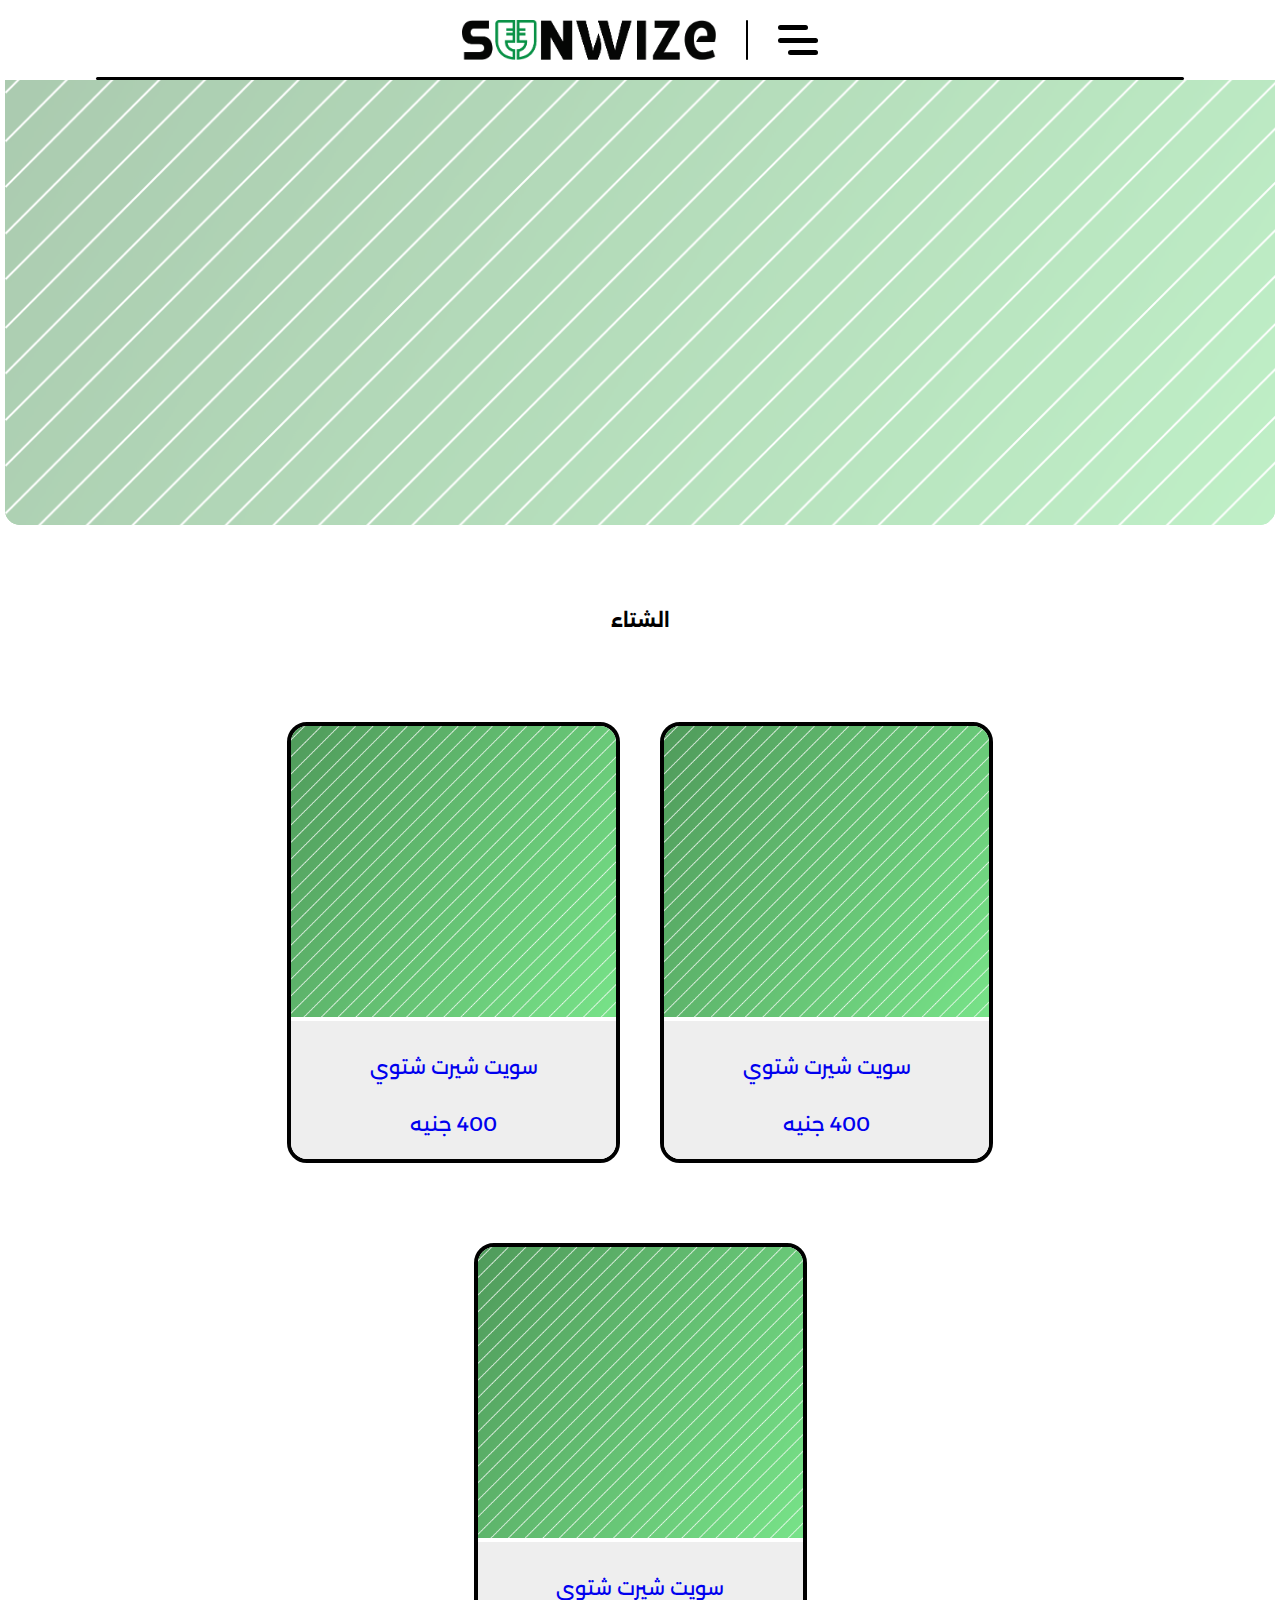
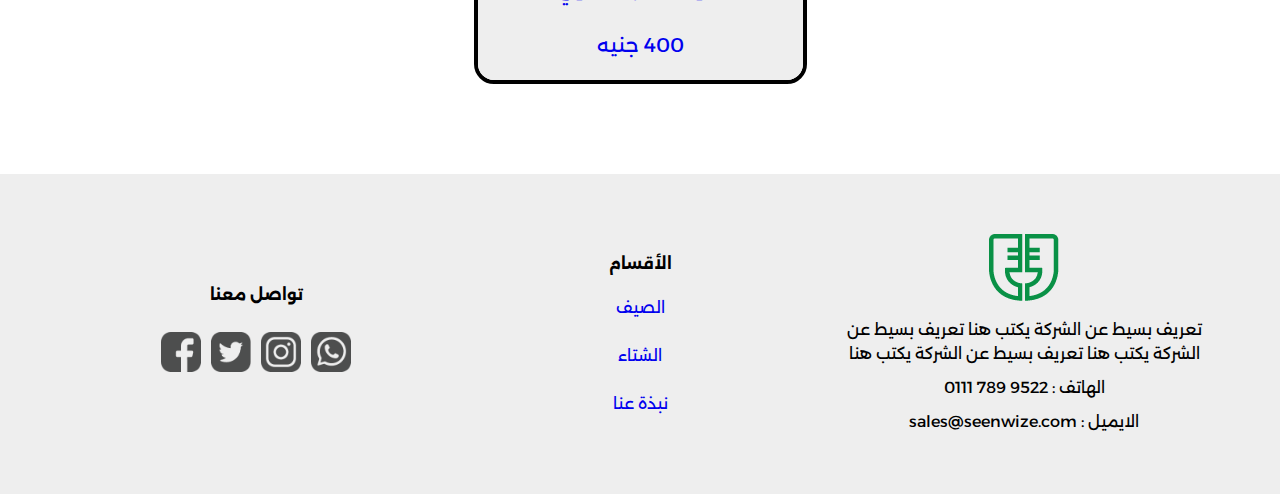
==== index.html @ b09ba925 "Add files via upload" ====
<!DOCTYPE html>
<html lang="en">
<head>
    <meta charset="UTF-8">
    <meta http-equiv="X-UA-Compatible" content="IE=edge">
    <meta name="viewport" content="width=device-width, initial-scale=1.0">
    <title>SeenWize</title>

<!-- google font - Alexandria -->
  <link rel="preconnect" href="https://fonts.googleapis.com">
  <link rel="preconnect" href="https://fonts.gstatic.com" crossorigin>
  <link href="https://fonts.googleapis.com/css2?family=Alexandria:wght@100;200;300;400;500;600;700;800;900&display=swap" rel="stylesheet">

<!-- font-awesome -->
    <link rel="stylesheet" href="css/all.min.css">
<!-- normalize -->
    <link rel="stylesheet" href="css/normalize.css">
<!-- my-framework -->
    <link rel="stylesheet" href="css/3amr.css">
<!-- my main style -->
    <link rel="stylesheet" href="sass/main.css">

</head>
<body dir="rtl">
  <header>
    <div class="container">

      <div class="firstLine">

        <div class="ham sel ected" id="ham">
          <span></span>
          <span></span>
          <span></span>
        </div>
        
        <div class="separatore"></div>
        
        <a href="#" class="logo">
          <img src="img/logo.png" alt="Logo">
        </a>

      </div>
      
      <nav>

        <ul class="" id="navUl">
          <li><a class="active" href="#" >الشتاء</a></li>
          <li><a class="" href="#" >الصيف</a></li>
          <li><a class="" href="#" >نبذة عنا</a></li>
          <li><a class="" href="#" >إتصل بنا</a></li>
        </ul>
      </nav>
      
    </div>
  </header>




  <main class="">


    <div class="overlay "></div>


  </main>




  <section class="disN on ">
    <div class="container">
      <h3 class=" b d">الشتاء</h3>

      <div class="cardsCont">
        
<!-- card -->
        <div class="card">
          <a href="#">

            <img src="img/BG.png" alt="">

            <div class="cardInfo">
              <p class="productTitle">سويت شيرت شتوي</p>
  
              <p class="price">400 جنيه</p>
            </div>


          </a>
        </div>

<!-- card -->
        <div class="card">
          <a href="#">

            <img src="img/BG.png" alt="">

            <div class="cardInfo">
              <p class="productTitle">سويت شيرت شتوي</p>
  
              <p class="price">400 جنيه</p>
            </div>


          </a>
        </div>

<!-- card -->
        <div class="card">
          <a href="#">

            <img src="img/BG.png" alt="">

            <div class="cardInfo">
              <p class="productTitle">سويت شيرت شتوي</p>
  
              <p class="price">400 جنيه</p>
            </div>


          </a>
        </div>


      </div>


    </div>
  </section>




  <footer>
    <div >
      <p>
        <img class="logoIcon" src="img/logoIcon.png" alt="logoIcon">
      </p>
      <p class="info">تعريف بسيط عن الشركة يكتب هنا تعريف بسيط عن الشركة يكتب هنا تعريف بسيط عن الشركة يكتب هنا</p>
      <p>الهاتف : <span dir="ltr">0111 789 9522</span></p>
      <p>الايميل : <span dir="ltr">sales@seenwize.com</span></p>
    </div>

    <div >
      <h4 class="sec">الأقسام</h4>
      <ul>
        <li><a href="#">الصيف</a></li><br>
        <li><a href="#">الشتاء</a></li><br>
        <li><a href="#">نبذة عنا</a></li>
      </ul>
    </div>

    <div class="social">
      <h4 class="sec">تواصل معنا</h4>
      <ul class="flexRowCenter">
        <li><a href="#"><img src="img/whatsApp.png" alt=""></a></li>
        <li><a href="#"><img src="img/insta.png" alt=""></a></li>
        <li><a href="#"><img src="img/twiter.png" alt=""></a></li>
        <li><a href="#"><img src="img/facebook.png" alt=""></a></li>
      </ul>
    </div>

    
  </footer>

  <script src="js/main.js"></script>
</body>
</html>
---- css/3amr.css ----
:root {
    --main-BG-clr: #EEEEEE;
    --main-NBG-clr: #FFFFFF;
    --main-HD-clr: #F2951C;
    --main-TXT-clr: #000000;

    --trans: all 0.25s ease-in-out;
}


/*
    * ----------------------
    * -----global styles----------
    * ----------------------
*/



*{
    transition: var(--trans);
    padding: 0;
    margin: 0;
    box-sizing: border-box;
}

html{
    scroll-behavior: smooth;
    /* font-family: 'Tajawal', sans-serif; */
}

body {
    /* background-color: var(--main-BG-clr); */
    color: var(--main-TXT-clr);
    /* font-family: 'Tajawal', sans-serif; */
}

a {
    text-decoration: none;
}

li {
    list-style: none;
}

/*
    * ----------------------
    * -----My Global Class----------
    * ----------------------
*/

.bd {
    border: 1px solid #000;
}
.disNon {
    display: none;
}

.txtcent {
  text-align: center;
}

.container {
    /* width: 1170px; */
    padding-left: 15px;
    padding-right: 15px;
    margin: auto;
}
.centerMe {
    transform: translate( -50%, -50%);
    top: 50%;
    left: 50%;
}
.centerTxt { text-align: center; }




/*
    * ----------------------
    * -----media----------
    * ----------------------
*/




/* Small */
@media (min-width: 768px) {
    .container {
        /* width: 750px; */
    }
}

/* Medium */
@media (min-width: 992px) {
    .container {
        width: 970px;
    }
}

/* Large */
@media (min-width: 1200px) {
    .container {
        width: 1170px;
        width: 100%;
        padding: 0 6rem;
        /* margin: 0 8rem; */
    }
}
---- sass/main.css ----
* {
  -webkit-box-sizing: border-box;
          box-sizing: border-box;
  font-family: "Alexandria", sans-serif;
  padding: 0;
  margin: 0;
}

body {
  font-family: "Alexandria", sans-serif;
}

.flexColumnCenter {
  display: -webkit-box;
  display: -ms-flexbox;
  display: flex;
  -webkit-box-orient: vertical;
  -webkit-box-direction: normal;
      -ms-flex-direction: column;
          flex-direction: column;
  -webkit-box-pack: center;
      -ms-flex-pack: center;
          justify-content: center;
  -webkit-box-align: center;
      -ms-flex-align: center;
          align-items: center;
}

.flexRowCenter, footer {
  display: -webkit-box;
  display: -ms-flexbox;
  display: flex;
  -webkit-box-orient: horizontal;
  -webkit-box-direction: normal;
      -ms-flex-direction: row;
          flex-direction: row;
  -webkit-box-pack: center;
      -ms-flex-pack: center;
          justify-content: center;
  -webkit-box-align: center;
      -ms-flex-align: center;
          align-items: center;
}

header {
  width: 100vw;
  height: 80px;
  background-color: #FFFFFF;
  display: -webkit-box;
  display: -ms-flexbox;
  display: flex;
  -webkit-box-orient: horizontal;
  -webkit-box-direction: normal;
      -ms-flex-direction: row;
          flex-direction: row;
  -webkit-box-pack: center;
      -ms-flex-pack: center;
          justify-content: center;
  -webkit-box-align: center;
      -ms-flex-align: center;
          align-items: center;
}

.firstLine {
  display: -webkit-box;
  display: -ms-flexbox;
  display: flex;
  -webkit-box-pack: center;
      -ms-flex-pack: center;
          justify-content: center;
  -webkit-box-align: center;
      -ms-flex-align: center;
          align-items: center;
  position: relative;
}
.firstLine::after {
  content: "";
  width: 100%;
  height: 3px;
  border-radius: 20px;
  background-color: #000;
  position: absolute;
  left: 0;
  bottom: 0;
  z-index: 10;
}
.firstLine .ham {
  position: relative;
  height: 30px;
  width: 40px;
  display: -webkit-box;
  display: -ms-flexbox;
  display: flex;
  -webkit-box-orient: vertical;
  -webkit-box-direction: normal;
      -ms-flex-direction: column;
          flex-direction: column;
  -webkit-box-pack: justify;
      -ms-flex-pack: justify;
          justify-content: space-between;
  -webkit-box-align: end;
      -ms-flex-align: end;
          align-items: flex-end;
  cursor: pointer;
}
.firstLine .ham span {
  height: 5px;
  width: 40px;
  border-radius: 5px;
  background-color: #000;
  display: inline-block;
  -webkit-transition: all 0.5s ease-in-out;
  transition: all 0.5s ease-in-out;
}
.firstLine .ham span:nth-child(1) {
  width: 30px;
}
.firstLine .ham span:nth-child(3) {
  width: 30px;
  -ms-flex-item-align: start;
      align-self: flex-start;
}
.firstLine .ham.selected {
  rotate: 1turn;
}
.firstLine .ham.selected span {
  height: 4px;
  border-radius: 2px;
  position: absolute;
  top: 50%;
  left: 50%;
  width: 40px;
}
.firstLine .ham.selected span:nth-child(1) {
  -webkit-transform: translate(-50%, -50%) rotate(45deg);
          transform: translate(-50%, -50%) rotate(45deg);
}
.firstLine .ham.selected span:nth-child(2) {
  width: 0;
}
.firstLine .ham.selected span:nth-child(3) {
  -webkit-transform: translate(-50%, -50%) rotate(-45deg);
          transform: translate(-50%, -50%) rotate(-45deg);
}
.firstLine .separatore {
  height: 40px;
  width: 2px;
  border-radius: 1px;
  margin: 0 30px;
  background-color: #000;
}
.firstLine .logo {
  display: inline-block;
  height: 80px;
  display: -webkit-box;
  display: -ms-flexbox;
  display: flex;
}
.firstLine .logo img {
  display: inline-block;
  height: 40px;
  margin-top: auto;
  margin-bottom: auto;
}

nav ul {
  display: -webkit-box;
  display: -ms-flexbox;
  display: flex;
  position: absolute;
  left: 0;
  top: 80px;
  height: 0px;
  -webkit-box-pack: center;
      -ms-flex-pack: center;
          justify-content: center;
  -webkit-box-align: center;
      -ms-flex-align: center;
          align-items: center;
  width: 100vw;
  overflow: hidden;
  -webkit-transition: all 0.3s ease-in-out;
  transition: all 0.3s ease-in-out;
  background-color: aquamarine;
  z-index: 9;
}
nav ul.active {
  height: 66px;
}
nav ul.active li {
  height: 100%;
  display: -webkit-box;
  display: -ms-flexbox;
  display: flex;
  -webkit-box-pack: center;
      -ms-flex-pack: center;
          justify-content: center;
  -webkit-box-align: center;
      -ms-flex-align: center;
          align-items: center;
  margin: 0 10px;
}
nav ul.active li a {
  height: 100%;
  line-height: 66px;
  padding: 0 10px;
  color: #000;
}
nav ul.active li:hover {
  background-color: rgba(9, 145, 70, 0.2588235294);
}

footer {
  padding: 2rem;
  height: 320px;
  width: 100vw;
  text-align: center;
  background-color: #EEEEEE;
  line-height: 1.5rem;
}
footer div {
  width: 30vw;
}
footer div.social img {
  height: 40px;
  margin: 5px;
}
footer div h4 {
  margin-bottom: 20px;
}
footer div p {
  margin: 10px;
}

main {
  background-image: url(../img/BG.png);
  background-position: center;
  background-size: cover;
  background-repeat: no-repeat;
  width: 100vw;
  height: 50vh;
  border: 5px solid #fff;
  border-top: none;
  border-radius: 0 0 20px 20px;
  position: relative;
  overflow: hidden;
}
main .overlay {
  position: absolute;
  background-color: rgba(255, 255, 255, 0.541);
  height: 100%;
  width: 100%;
  z-index: 1;
}

section {
  padding-top: 80px;
  text-align: center;
  overflow: hidden;
  width: 100%;
}

.cardsCont {
  display: -webkit-box;
  display: -ms-flexbox;
  display: flex;
  -webkit-box-pack: center;
      -ms-flex-pack: center;
          justify-content: center;
  -webkit-box-align: center;
      -ms-flex-align: center;
          align-items: center;
  -ms-flex-wrap: wrap;
      flex-wrap: wrap;
  margin-top: 50px;
  margin-bottom: 50px;
}

.card {
  display: block;
  width: 333px;
  height: 441px;
  margin: 40px 20px;
  border-radius: 20px;
  border: 4px solid #000;
  overflow: hidden;
  display: -webkit-box;
  display: -ms-flexbox;
  display: flex;
  -webkit-box-orient: vertical;
  -webkit-box-direction: normal;
      -ms-flex-direction: column;
          flex-direction: column;
}
.card img {
  height: 291px;
}
.card .cardInfo {
  height: 150px;
  background-color: #EEEEEE;
  display: -webkit-box;
  display: -ms-flexbox;
  display: flex;
  -webkit-box-orient: vertical;
  -webkit-box-direction: normal;
      -ms-flex-direction: column;
          flex-direction: column;
  -webkit-box-pack: space-evenly;
      -ms-flex-pack: space-evenly;
          justify-content: space-evenly;
  -webkit-box-align: center;
      -ms-flex-align: center;
          align-items: center;
  font-size: 20px;
}
/*# sourceMappingURL=main.css.map */
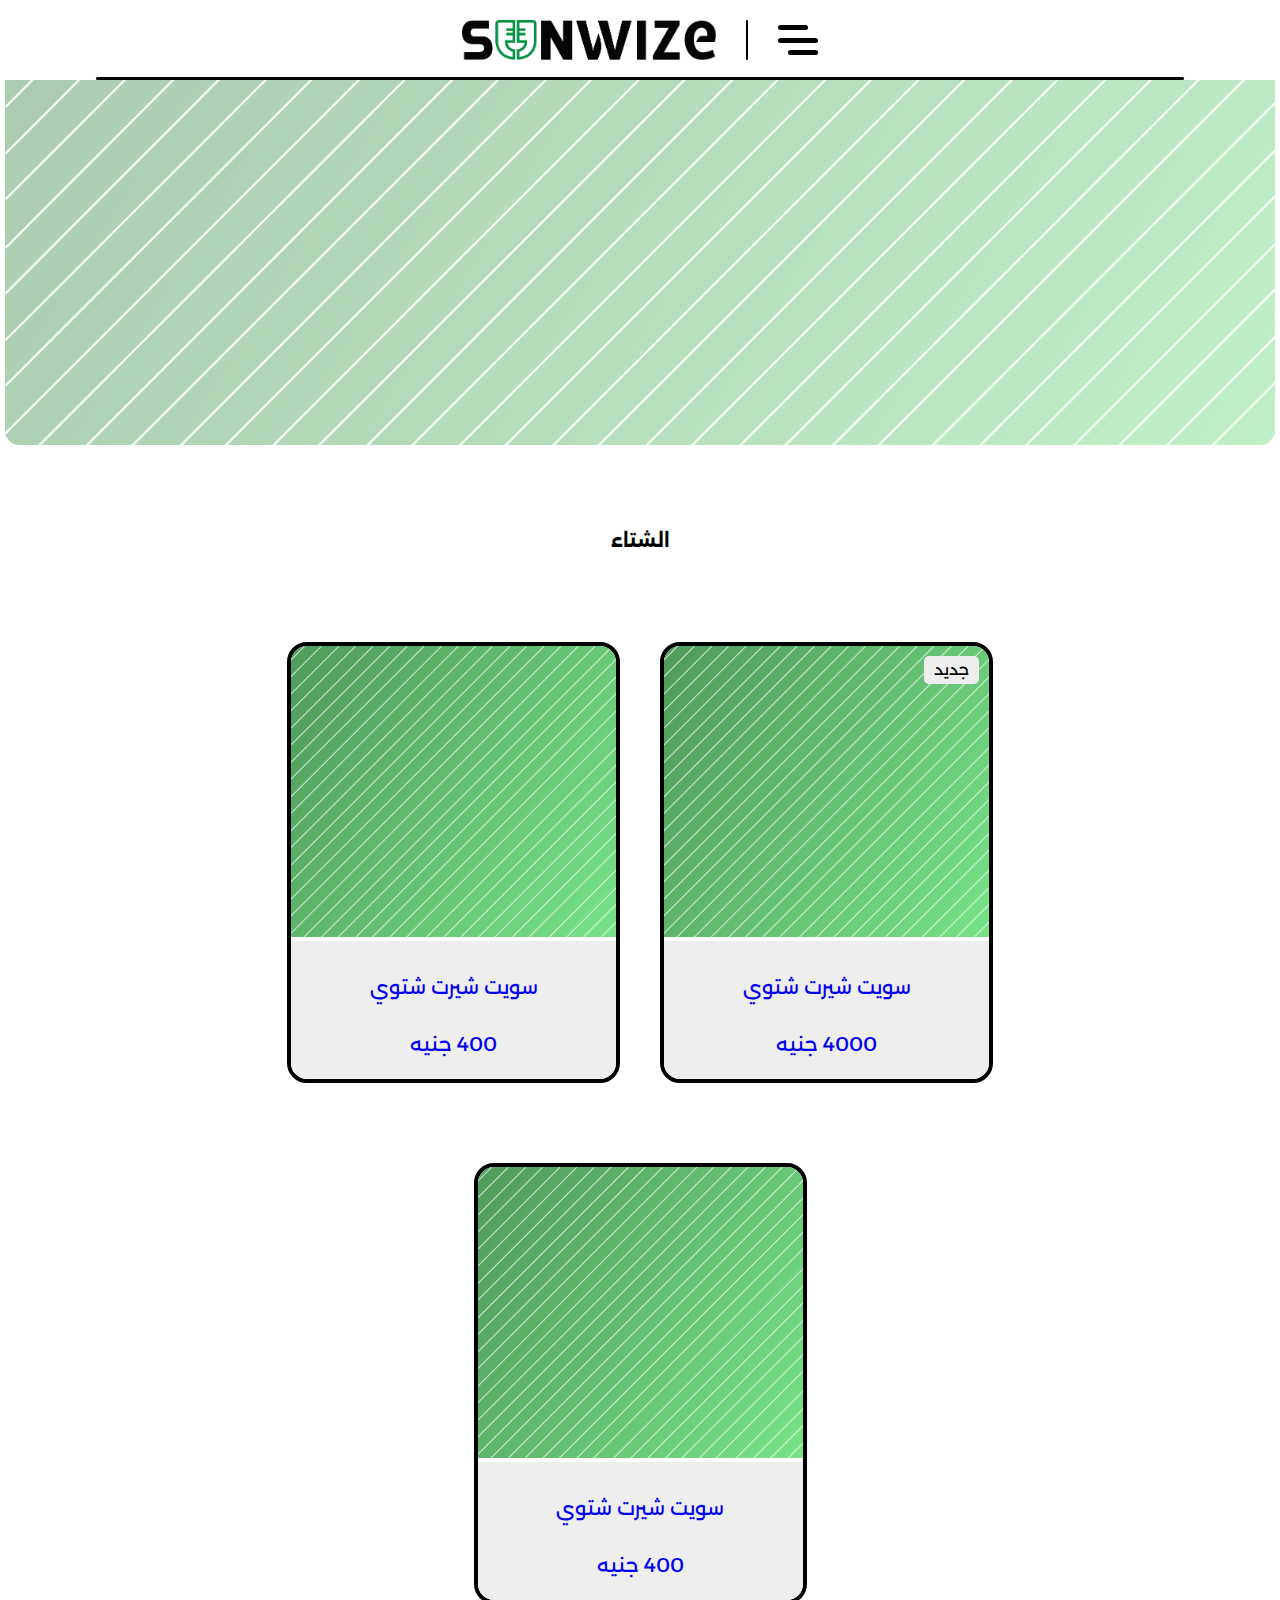
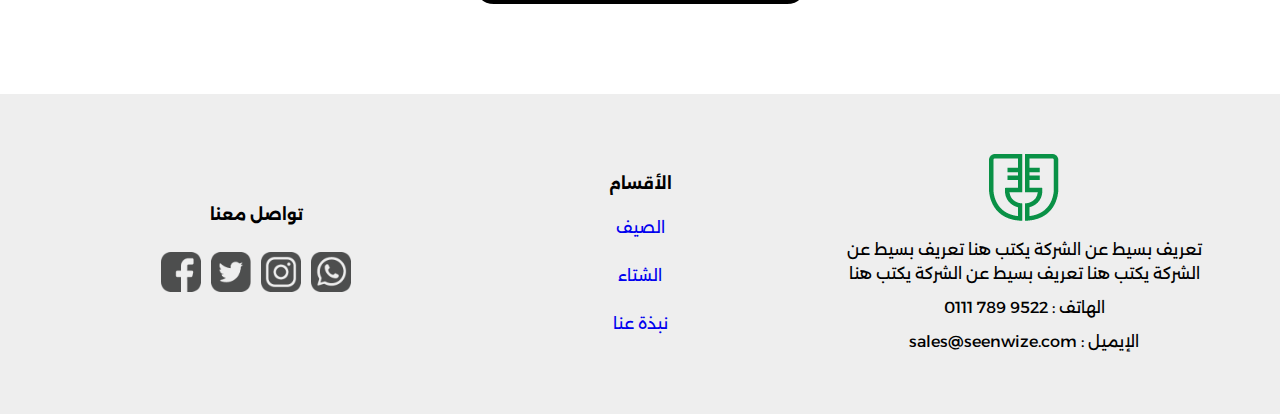
==== commit 58e0a786: "landing" ====
--- a/index.html
+++ b/index.html
@@ -57,7 +57,7 @@
 
 
 
-  <main class="">
+  <main class="homeLanding">
 
 
     <div class="overlay "></div>
@@ -68,15 +68,31 @@
 
 
 
-  <section class="disN on ">
-    <div class="container">
+  <section class="dis Non ">
+    <div class="container dis Non">
       <h3 class=" b d">الشتاء</h3>
 
       <div class="cardsCont">
         
 <!-- card -->
+        <div class="card newCard">
+          <a href="pages/project.html">
+
+            <img src="img/BG.png" alt="">
+
+            <div class="cardInfo">
+              <p class="productTitle">سويت شيرت شتوي</p>
+  
+              <p class="price">4000 جنيه</p>
+            </div>
+
+
+          </a>
+        </div>
+
+<!-- card -->
         <div class="card">
-          <a href="#">
+          <a href="pages/project.html">
 
             <img src="img/BG.png" alt="">
 
@@ -92,23 +108,7 @@
 
 <!-- card -->
         <div class="card">
-          <a href="#">
-
-            <img src="img/BG.png" alt="">
-
-            <div class="cardInfo">
-              <p class="productTitle">سويت شيرت شتوي</p>
-  
-              <p class="price">400 جنيه</p>
-            </div>
-
-
-          </a>
-        </div>
-
-<!-- card -->
-        <div class="card">
-          <a href="#">
+          <a href="pages/project.html">
 
             <img src="img/BG.png" alt="">
 
@@ -139,7 +139,7 @@
       </p>
       <p class="info">تعريف بسيط عن الشركة يكتب هنا تعريف بسيط عن الشركة يكتب هنا تعريف بسيط عن الشركة يكتب هنا</p>
       <p>الهاتف : <span dir="ltr">0111 789 9522</span></p>
-      <p>الايميل : <span dir="ltr">sales@seenwize.com</span></p>
+      <p>الإيميل : <span dir="ltr">sales@seenwize.com</span></p>
     </div>
 
     <div >
--- a/sass/main.css
+++ b/sass/main.css
@@ -1,3 +1,4 @@
+@charset "UTF-8";
 * {
   -webkit-box-sizing: border-box;
           box-sizing: border-box;
@@ -46,6 +47,10 @@
   width: 100vw;
   height: 80px;
   background-color: #FFFFFF;
+  position: fixed;
+  top: 0;
+  left: 0;
+  z-index: 999;
   display: -webkit-box;
   display: -ms-flexbox;
   display: flex;
@@ -232,7 +237,13 @@
   margin: 10px;
 }
 
-main {
+.projLanding {
+  min-height: 100vh;
+  padding: 0;
+  margin: 0;
+}
+
+.homeLanding {
   background-image: url(../img/BG.png);
   background-position: center;
   background-size: cover;
@@ -245,10 +256,10 @@
   position: relative;
   overflow: hidden;
 }
-main .overlay {
+.homeLanding .overlay {
   position: absolute;
   background-color: rgba(255, 255, 255, 0.541);
-  height: 100%;
+  min-height: 100%;
   width: 100%;
   z-index: 1;
 }
@@ -256,8 +267,6 @@
 section {
   padding-top: 80px;
   text-align: center;
-  overflow: hidden;
-  width: 100%;
 }
 
 .cardsCont {
@@ -291,6 +300,17 @@
   -webkit-box-direction: normal;
       -ms-flex-direction: column;
           flex-direction: column;
+  position: relative;
+}
+.card.newCard::after {
+  content: "جديد";
+  position: absolute;
+  top: 10px;
+  right: 10px;
+  padding: 5px 10px;
+  border-radius: 5px;
+  background-color: #EEEEEE;
+  z-index: 100;
 }
 .card img {
   height: 291px;
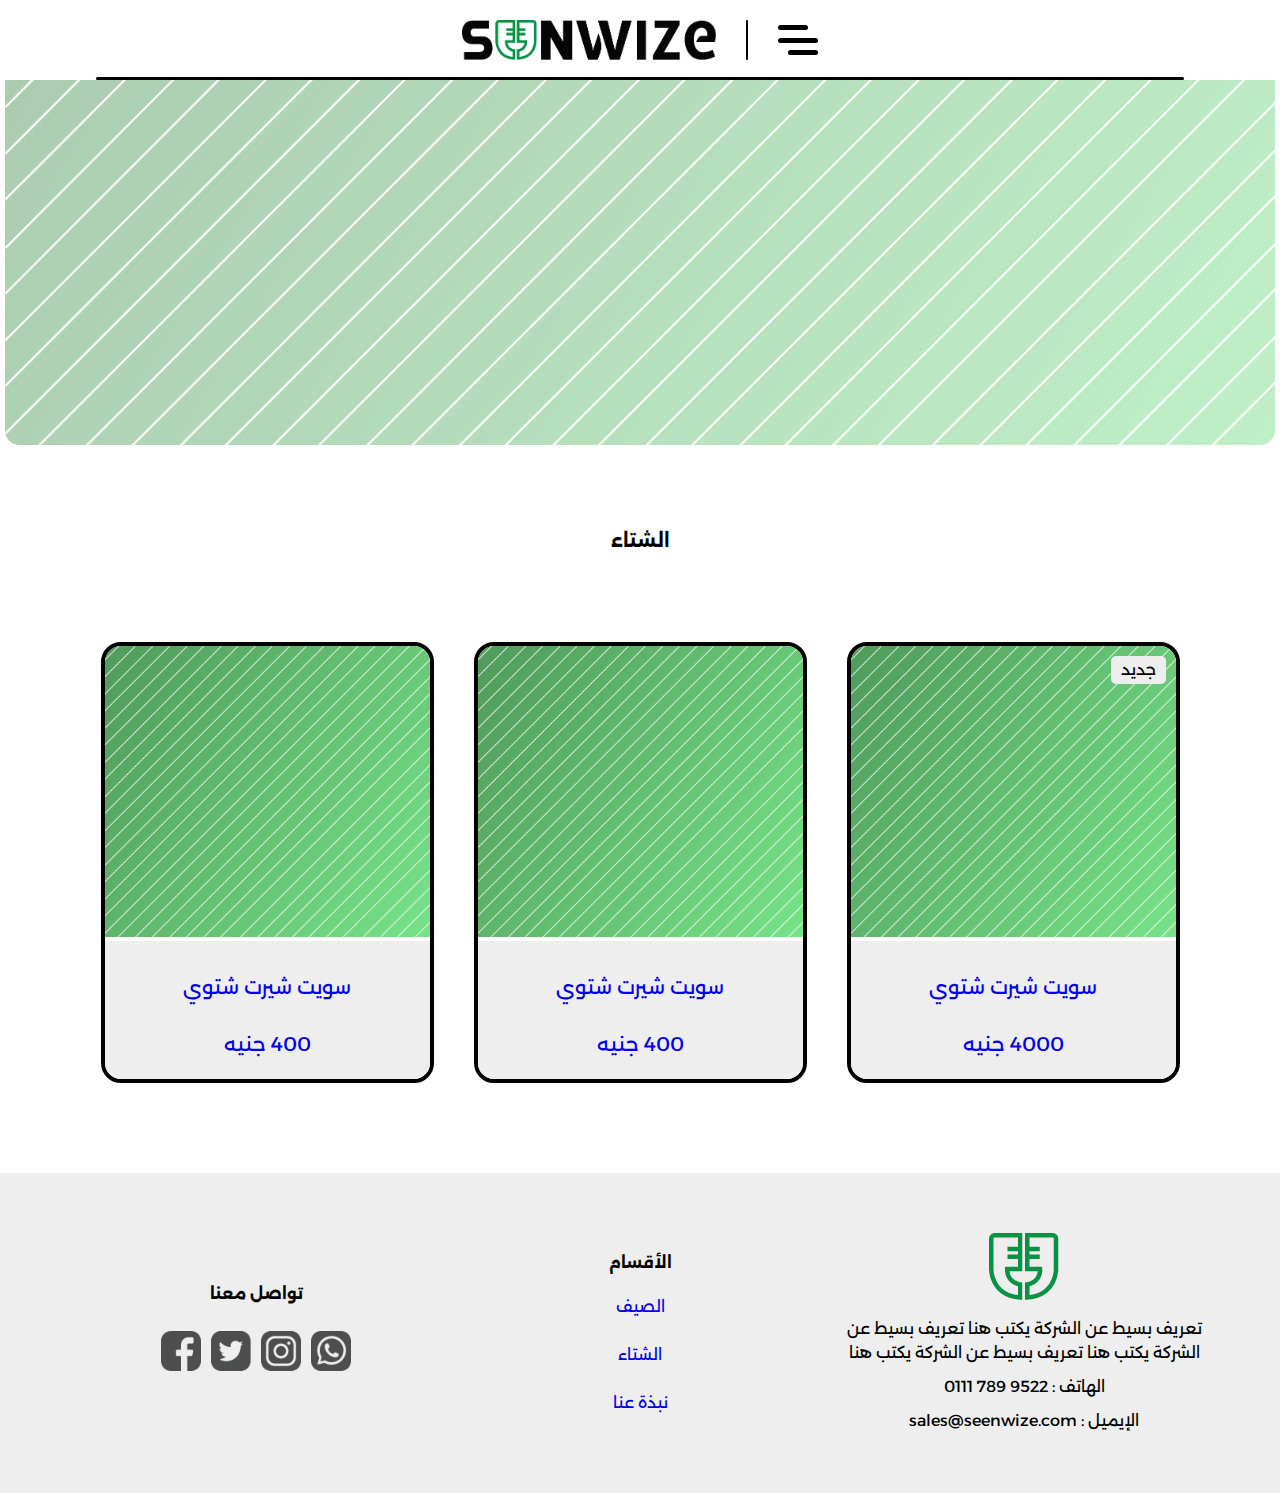
==== commit a588c7f0: "proj" ====
--- a/index.html
+++ b/index.html
@@ -13,11 +13,11 @@
 
 <!-- font-awesome -->
     <link rel="stylesheet" href="css/all.min.css">
-<!-- normalize -->
+    <!-- normalize -->
     <link rel="stylesheet" href="css/normalize.css">
-<!-- my-framework -->
+    <!-- my-framework -->
     <link rel="stylesheet" href="css/3amr.css">
-<!-- my main style -->
+    <!-- my main style -->
     <link rel="stylesheet" href="sass/main.css">
 
 </head>
@@ -56,7 +56,6 @@
 
 
 
-
   <main class="homeLanding">
 
 
@@ -67,9 +66,8 @@
 
 
 
-
-  <section class="dis Non ">
-    <div class="container dis Non">
+  <section class="sec dis Non ">
+    <div class=" dis Non">
       <h3 class=" b d">الشتاء</h3>
 
       <div class="cardsCont">
@@ -82,7 +80,6 @@
 
             <div class="cardInfo">
               <p class="productTitle">سويت شيرت شتوي</p>
-  
               <p class="price">4000 جنيه</p>
             </div>
 
@@ -131,8 +128,8 @@
 
 
 
+  <footer class="dis Non">
 
-  <footer>
     <div >
       <p>
         <img class="logoIcon" src="img/logoIcon.png" alt="logoIcon">
@@ -161,7 +158,7 @@
       </ul>
     </div>
 
-    
+
   </footer>
 
   <script src="js/main.js"></script>
--- a/sass/main.css
+++ b/sass/main.css
@@ -11,7 +11,7 @@
   font-family: "Alexandria", sans-serif;
 }
 
-.flexColumnCenter {
+.flexColumnCenter, .sideInfo, .sideInfo .btns-container {
   display: -webkit-box;
   display: -ms-flexbox;
   display: flex;
@@ -238,9 +238,56 @@
 }
 
 .projLanding {
-  min-height: 100vh;
+  min-height: calc(100vh - 320px);
   padding: 0;
   margin: 0;
+}
+
+.productID {
+  display: -webkit-box;
+  display: -ms-flexbox;
+  display: flex;
+  -webkit-box-pack: center;
+      -ms-flex-pack: center;
+          justify-content: center;
+  -webkit-box-align: center;
+      -ms-flex-align: center;
+          align-items: center;
+  margin: 40px;
+  margin-top: 120px;
+}
+
+.product img {
+  width: 300px;
+  height: 400px;
+}
+
+.sideInfo {
+  margin-right: 20px;
+  width: 400px;
+  height: 400px;
+  -webkit-box-pack: justify;
+      -ms-flex-pack: justify;
+          justify-content: space-between;
+}
+.sideInfo .btns-container {
+  width: 100%;
+}
+.sideInfo .btns-container button {
+  width: 100%;
+  margin-top: 10px;
+  padding: 10px 0;
+  border-radius: 8px;
+  background-color: #6ED17D;
+  cursor: pointer;
+}
+.sideInfo .btns-container button:hover {
+  -webkit-transform: scale(1.05);
+          transform: scale(1.05);
+}
+
+body {
+  width: 100vw;
 }
 
 .homeLanding {
@@ -248,7 +295,7 @@
   background-position: center;
   background-size: cover;
   background-repeat: no-repeat;
-  width: 100vw;
+  width: 100%;
   height: 50vh;
   border: 5px solid #fff;
   border-top: none;
@@ -267,6 +314,7 @@
 section {
   padding-top: 80px;
   text-align: center;
+  width: 100%;
 }
 
 .cardsCont {
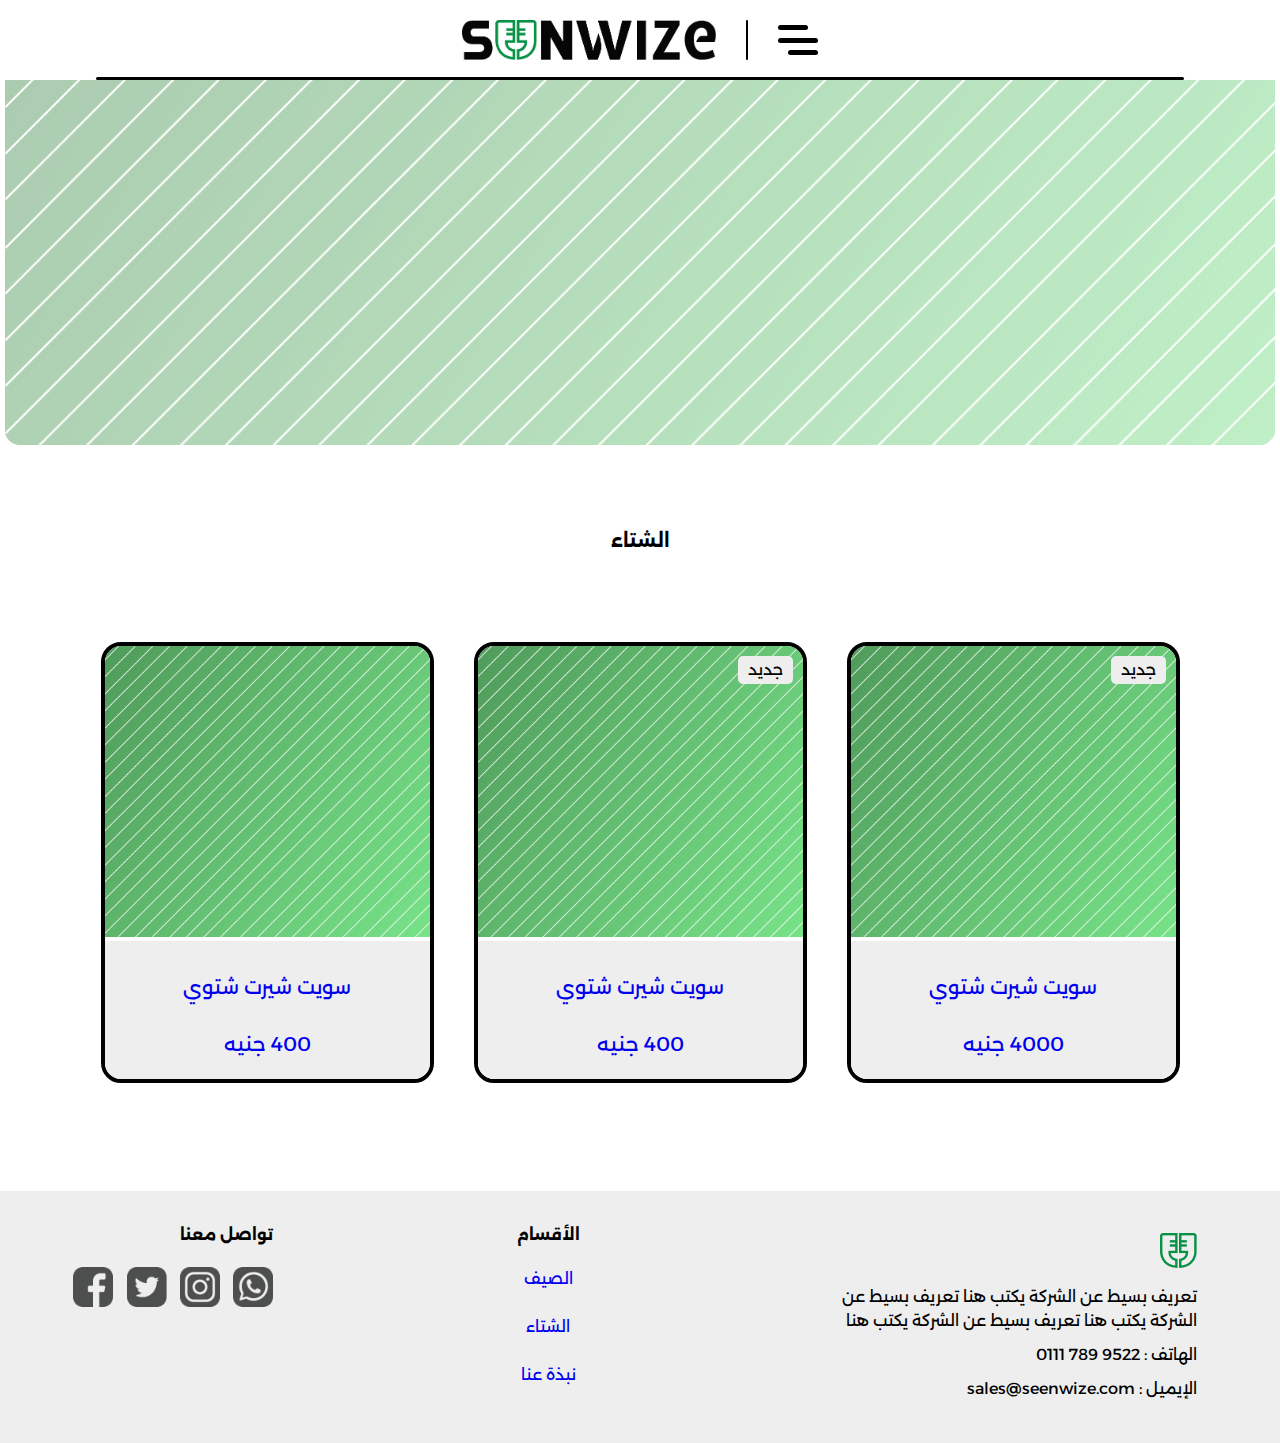
==== commit d16b7d00: "pro" ====
--- a/index.html
+++ b/index.html
@@ -88,7 +88,7 @@
         </div>
 
 <!-- card -->
-        <div class="card">
+        <div class="card newCard">
           <a href="pages/project.html">
 
             <img src="img/BG.png" alt="">
@@ -126,7 +126,7 @@
     </div>
   </section>
 
-
+  <div class="floatWhatsApp"><i class="fa-brands fa-square-whatsapp"></i></div>
 
   <footer class="dis Non">
 
@@ -139,7 +139,7 @@
       <p>الإيميل : <span dir="ltr">sales@seenwize.com</span></p>
     </div>
 
-    <div >
+    <div class="depart">
       <h4 class="sec">الأقسام</h4>
       <ul>
         <li><a href="#">الصيف</a></li><br>
--- a/sass/main.css
+++ b/sass/main.css
@@ -27,7 +27,7 @@
           align-items: center;
 }
 
-.flexRowCenter, footer {
+.flexRowCenter, .product .slidNav, .sideInfo .size-container, footer, footer div.social ul {
   display: -webkit-box;
   display: -ms-flexbox;
   display: flex;
@@ -217,24 +217,55 @@
 
 footer {
   padding: 2rem;
-  height: 320px;
   width: 100vw;
   text-align: center;
   background-color: #EEEEEE;
   line-height: 1.5rem;
+  -webkit-box-align: start;
+      -ms-flex-align: start;
+          align-items: flex-start;
 }
 footer div {
   width: 30vw;
+  text-align: right;
+  margin-left: auto;
+  margin-right: auto;
+}
+footer div .logoIcon {
+  height: 35px;
+}
+footer div.depart li:hover {
+  -webkit-transform: translatex(-5px);
+          transform: translatex(-5px);
+}
+footer div:nth-child(2) {
+  text-align: center;
+}
+footer div.social {
+  width: 200px;
 }
 footer div.social img {
   height: 40px;
-  margin: 5px;
+}
+footer div.social img:hover {
+  -webkit-transform: translatey(-10px);
+          transform: translatey(-10px);
+}
+footer div.social ul {
+  -webkit-box-pack: justify;
+      -ms-flex-pack: justify;
+          justify-content: space-between;
 }
 footer div h4 {
   margin-bottom: 20px;
 }
 footer div p {
   margin: 10px;
+}
+
+.floatWhatsApp i {
+  font-size: 300px;
+  color: red;
 }
 
 .projLanding {
@@ -254,36 +285,106 @@
       -ms-flex-align: center;
           align-items: center;
   margin: 40px;
-  margin-top: 120px;
+  margin-top: 150px;
+  margin-bottom: 120px;
 }
 
 .product img {
-  width: 300px;
-  height: 400px;
+  width: 515px;
+  height: 515px;
+  border-radius: 20px;
+  border: 4px solid #000;
+  position: relative;
+}
+.product .slidNav {
+  position: absolute;
+  right: 275px;
+  -webkit-transform: translateX(50%);
+          transform: translateX(50%);
+}
+.product .slidNav button {
+  margin: 20px;
+  width: 70px;
+  height: 40px;
+  background-color: #EEEEEE;
+  border-radius: 8px;
+  border-width: 3px;
+  cursor: pointer;
+}
+.product .slidNav button:hover {
+  -webkit-transform: scale(1.05);
+          transform: scale(1.05);
+  background-color: #6ED17D;
+}
+.product .slidNav button i {
+  line-height: 38px;
+  font-size: 1.5rem;
 }
 
 .sideInfo {
-  margin-right: 20px;
+  margin-right: 30px;
   width: 400px;
-  height: 400px;
+  height: 515px;
   -webkit-box-pack: justify;
       -ms-flex-pack: justify;
           justify-content: space-between;
 }
+.sideInfo .cardInfo .productTitle {
+  padding-bottom: 20px;
+}
+.sideInfo .cardInfo .price {
+  font-weight: bold;
+  margin-bottom: 20px;
+}
+.sideInfo .cardInfo .description {
+  line-height: 35px;
+}
+.sideInfo .size-container {
+  -webkit-box-flex: 1;
+      -ms-flex-positive: 1;
+          flex-grow: 1;
+  width: 100%;
+  -webkit-box-align: start;
+      -ms-flex-align: start;
+          align-items: flex-start;
+  -webkit-box-pack: justify;
+      -ms-flex-pack: justify;
+          justify-content: space-between;
+  margin-top: 20px;
+}
+.sideInfo .size-container div {
+  height: 30px;
+  width: 50px;
+  border: 3px solid #000;
+  border-radius: 8px;
+  text-align: center;
+  font-weight: bold;
+  line-height: 26px;
+  background-color: #EEEEEE;
+  cursor: pointer;
+}
+.sideInfo .size-container div:hover {
+  background-color: #6ED17D;
+}
 .sideInfo .btns-container {
   width: 100%;
 }
 .sideInfo .btns-container button {
   width: 100%;
-  margin-top: 10px;
+  margin-top: 20px;
   padding: 10px 0;
   border-radius: 8px;
+  border-width: 3px;
   background-color: #6ED17D;
   cursor: pointer;
+}
+.sideInfo .btns-container button:nth-child(2) {
+  background-color: #EEEEEE;
 }
 .sideInfo .btns-container button:hover {
   -webkit-transform: scale(1.05);
           transform: scale(1.05);
+  background-color: #6ED17D;
 }
 
 body {
@@ -350,6 +451,10 @@
           flex-direction: column;
   position: relative;
 }
+.card:hover {
+  -webkit-transform: translatey(-10px);
+          transform: translatey(-10px);
+}
 .card.newCard::after {
   content: "جديد";
   position: absolute;
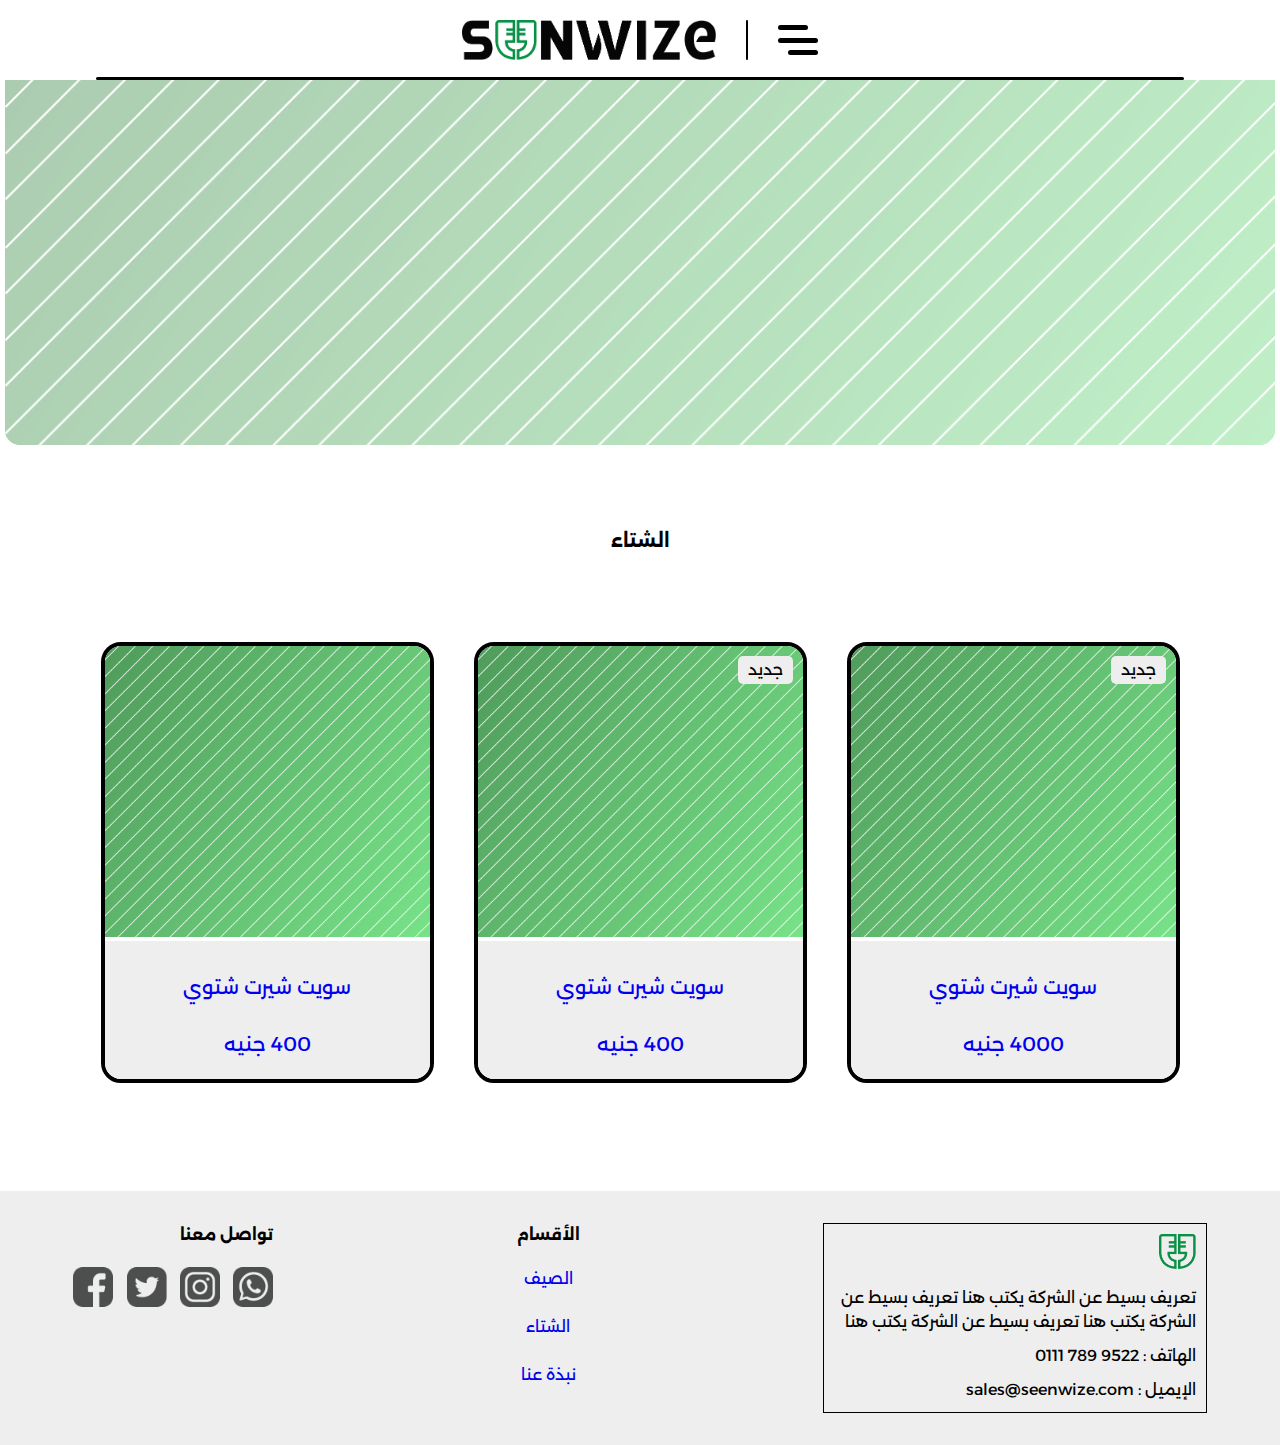
==== commit 1e96010e: "hg" ====
--- a/index.html
+++ b/index.html
@@ -130,7 +130,10 @@
 
   <footer class="dis Non">
 
-    <div >
+
+
+
+    <div class="bd disc ">
       <p>
         <img class="logoIcon" src="img/logoIcon.png" alt="logoIcon">
       </p>
@@ -138,6 +141,9 @@
       <p>الهاتف : <span dir="ltr">0111 789 9522</span></p>
       <p>الإيميل : <span dir="ltr">sales@seenwize.com</span></p>
     </div>
+
+
+
 
     <div class="depart">
       <h4 class="sec">الأقسام</h4>
@@ -147,6 +153,9 @@
         <li><a href="#">نبذة عنا</a></li>
       </ul>
     </div>
+
+
+
 
     <div class="social">
       <h4 class="sec">تواصل معنا</h4>
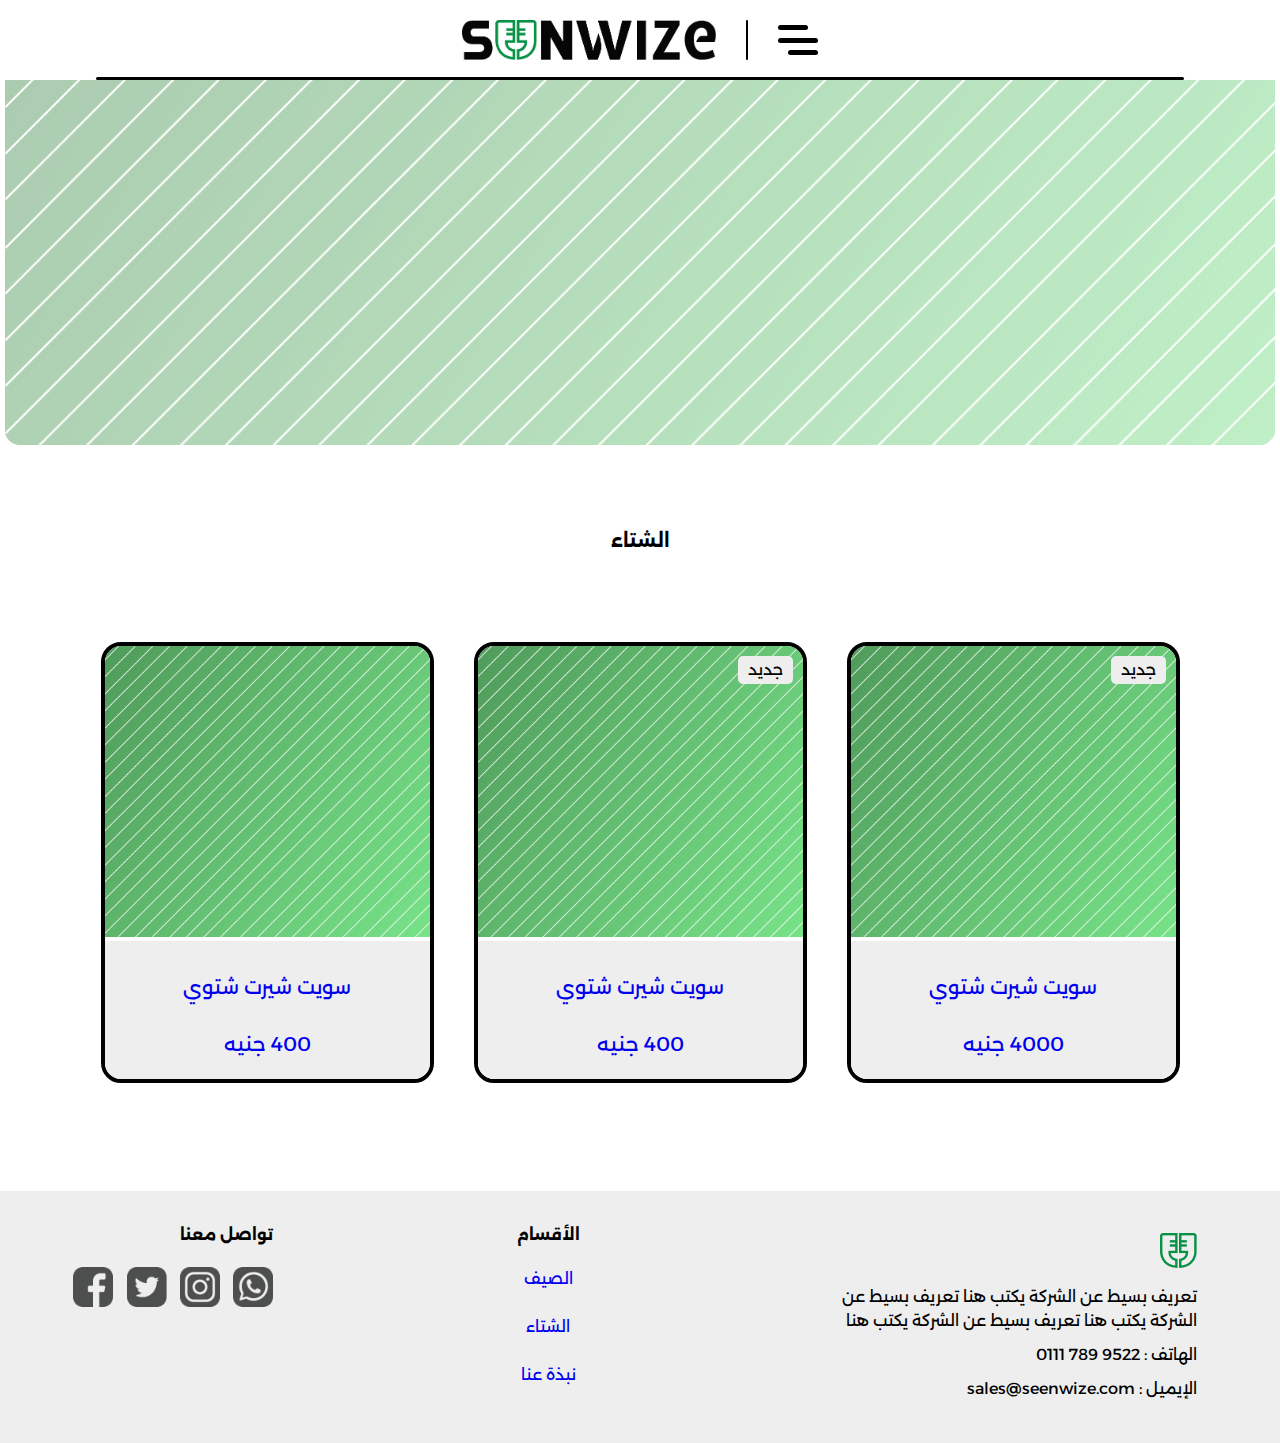
==== commit b83b1573: "fine" ====
--- a/index.html
+++ b/index.html
@@ -74,7 +74,7 @@
         
 <!-- card -->
         <div class="card newCard">
-          <a href="pages/project.html">
+          <a href="pages/product.html">
 
             <img src="img/BG.png" alt="">
 
@@ -89,7 +89,7 @@
 
 <!-- card -->
         <div class="card newCard">
-          <a href="pages/project.html">
+          <a href="pages/product.html">
 
             <img src="img/BG.png" alt="">
 
@@ -105,7 +105,7 @@
 
 <!-- card -->
         <div class="card">
-          <a href="pages/project.html">
+          <a href="pages/product.html">
 
             <img src="img/BG.png" alt="">
 
@@ -133,7 +133,7 @@
 
 
 
-    <div class="bd disc ">
+    <div class="b d disc ">
       <p>
         <img class="logoIcon" src="img/logoIcon.png" alt="logoIcon">
       </p>
--- a/sass/main.css
+++ b/sass/main.css
@@ -11,7 +11,7 @@
   font-family: "Alexandria", sans-serif;
 }
 
-.flexColumnCenter, .sideInfo, .sideInfo .btns-container {
+.flexColCenter, .sideInfo, .sideInfo .btns-container, .tableSize {
   display: -webkit-box;
   display: -ms-flexbox;
   display: flex;
@@ -272,6 +272,7 @@
   min-height: calc(100vh - 320px);
   padding: 0;
   margin: 0;
+  margin-bottom: 120px;
 }
 
 .productID {
@@ -281,12 +282,12 @@
   -webkit-box-pack: center;
       -ms-flex-pack: center;
           justify-content: center;
-  -webkit-box-align: center;
-      -ms-flex-align: center;
-          align-items: center;
+  -webkit-box-align: start;
+      -ms-flex-align: start;
+          align-items: flex-start;
   margin: 40px;
   margin-top: 150px;
-  margin-bottom: 120px;
+  margin-bottom: 0;
 }
 
 .product img {
@@ -295,12 +296,6 @@
   border-radius: 20px;
   border: 4px solid #000;
   position: relative;
-}
-.product .slidNav {
-  position: absolute;
-  right: 275px;
-  -webkit-transform: translateX(50%);
-          transform: translateX(50%);
 }
 .product .slidNav button {
   margin: 20px;
@@ -386,6 +381,22 @@
           transform: scale(1.05);
   background-color: #6ED17D;
 }
+.sideInfo .btns-container button a {
+  color: #000;
+}
+
+.tableSize h3 {
+  padding-bottom: 20px;
+}
+.tableSize img {
+  width: 945px;
+  height: 215px;
+  border-radius: 20px;
+  border: 4px solid #000;
+  position: relative;
+  margin-left: auto;
+  margin-right: auto;
+}
 
 body {
   width: 100vw;
